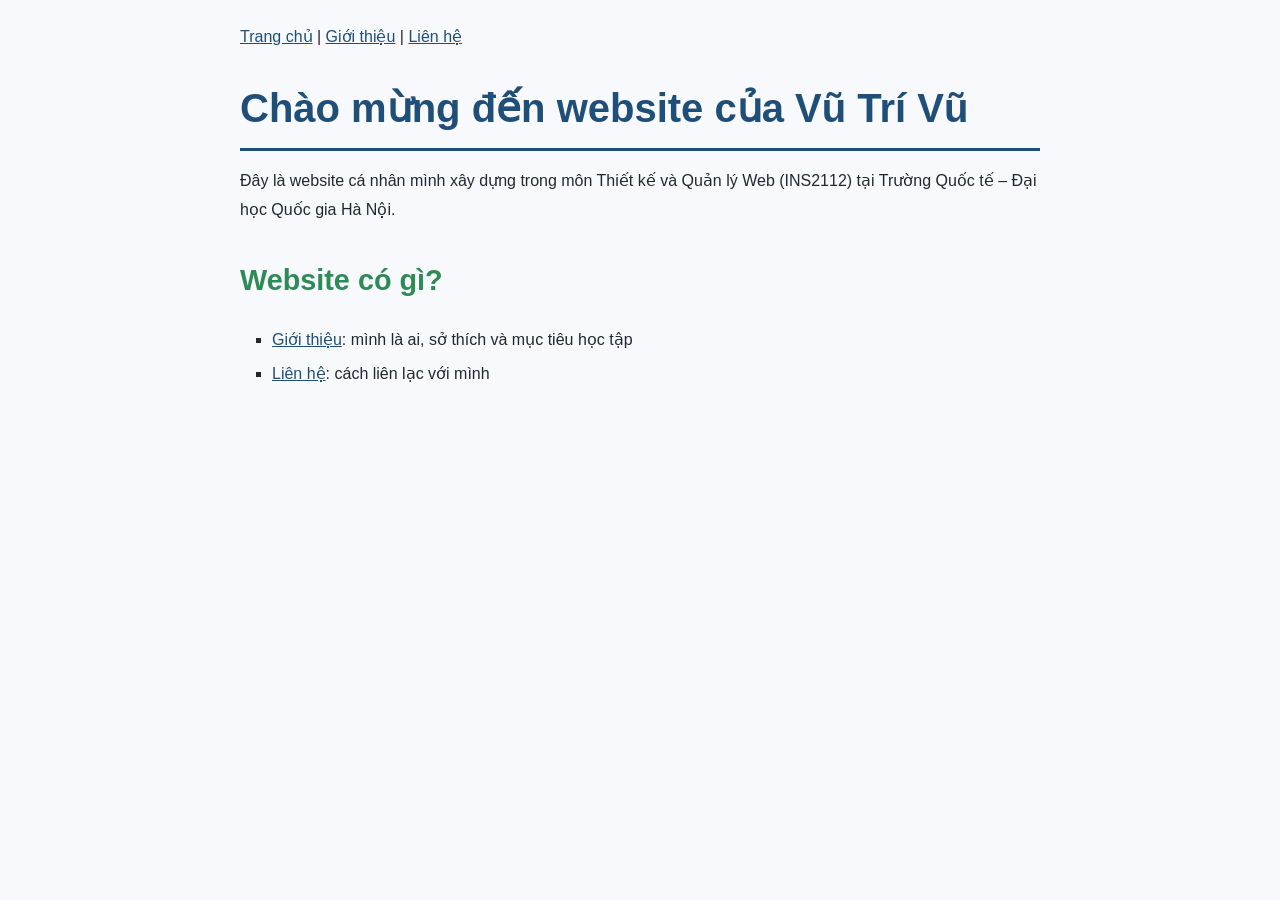
==== project/index.html @ 287aa69e "HW4: Add external CSS and style About page" ====
<!DOCTYPE html>
<html lang="vi">
<head>
    <meta charset="UTF-8">
    <meta name="viewport" content="width=device-width, initial-scale=1.0">
    <title>Trang chủ - Vũ Trí Vũ</title>
    <link rel="stylesheet" href="css/style.css">
</head>
<body>
    <nav>
        <a href="index.html">Trang chủ</a> |
        <a href="about.html">Giới thiệu</a> |
        <a href="contact.html">Liên hệ</a>
    </nav>

    <h1>Chào mừng đến website của Vũ Trí Vũ</h1>

    <p>Đây là website cá nhân mình xây dựng trong môn Thiết kế và Quản lý Web (INS2112) tại Trường Quốc tế – Đại học Quốc gia Hà Nội.</p>

    <h2>Website có gì?</h2>
    <ul>
        <li><a href="about.html">Giới thiệu</a>: mình là ai, sở thích và mục tiêu học tập</li>
        <li><a href="contact.html">Liên hệ</a>: cách liên lạc với mình</li>
    </ul>
</body>
</html>
---- project/css/style.css ----
/* ==========================================================
   style.css — Bài tập 4: Trang trí bằng External CSS
   Vị trí: project/css/style.css
   Được link từ about.html, index.html, contact.html bằng:
   <link rel="stylesheet" href="css/style.css">
   ========================================================== */


/* ---------- 1. BODY: nền tảng, mọi phần tử con kế thừa ---------- */
body {
  background-color: #f7f9fc;          /* nền sáng, dịu mắt */
  color: #222831;                     /* chữ gần đen -> tương phản tốt với nền */
  font-family: Arial, Verdana, sans-serif; /* thử Arial, không có thì Verdana, cuối cùng sans-serif */
  font-size: 16px;                    /* cỡ chữ mặc định cho cả trang */
  line-height: 1.6;                   /* giãn dòng chung */
  max-width: 800px;                   /* giới hạn độ rộng dòng chữ cho dễ đọc */
  margin: 0 auto;                     /* căn giữa nội dung trên màn hình rộng */
  padding: 24px;                      /* khoảng trống quanh nội dung */
}


/* ---------- 2. ĐỀ MỤC: ba cấp khác nhau rõ về cỡ và màu ---------- */
h1 {
  color: #1f4e79;                     /* xanh đậm */
  font-size: 2.5em;                   /* lớn nhất: 2.5 lần cỡ chữ gốc */
  margin-bottom: 16px;
  padding-bottom: 8px;
  border-bottom: 3px solid #1f4e79;   /* gạch chân bằng CSS, không dùng thẻ <u> */
}

h2 {
  color: #2e8b57;                     /* xanh lá - khác màu h1 */
  font-size: 1.8em;
  margin-top: 32px;                   /* tách các phần nội dung với nhau */
}

h3 {
  color: #c0392b;                     /* đỏ gạch - khác cả h1 và h2 */
  font-size: 1.3em;
  font-style: italic;                 /* thêm một kiểu khác: chữ nghiêng */
}


/* ---------- 3. ĐOẠN VĂN ---------- */
p {
  line-height: 1.8;                   /* giãn dòng thoải mái hơn */
  margin: 0 0 16px 0;                 /* trên 0, phải 0, dưới 16px, trái 0 */
}


/* ---------- 4. HÌNH ẢNH ---------- */
img {
  max-width: 100%;                    /* ảnh không bao giờ rộng hơn khung chứa */
  height: auto;                       /* giữ đúng tỉ lệ ảnh khi bị thu nhỏ */
  border: 2px solid #d0d7e2;          /* viền mảnh màu xám xanh */
  border-radius: 12px;                /* bo góc */
  padding: 4px;                       /* khoảng giữa ảnh và viền */
  margin: 16px 0;                     /* cách nội dung trên/dưới */
  background-color: #ffffff;
}


/* ---------- 5. DANH SÁCH ---------- */
ul {
  list-style-type: square;            /* đổi chấm tròn thành ô vuông */
  padding-left: 32px;
}

ol {
  list-style-type: decimal;           /* đánh số 1, 2, 3 */
  padding-left: 32px;
}

li {
  margin-bottom: 8px;                 /* giãn các mục trong danh sách */
}


/* ---------- (Thêm) LIÊN KẾT ---------- */
a {
  color: #1f4e79;
}

a:hover {
  color: #c0392b;                     /* đổi màu khi rê chuột qua */
}
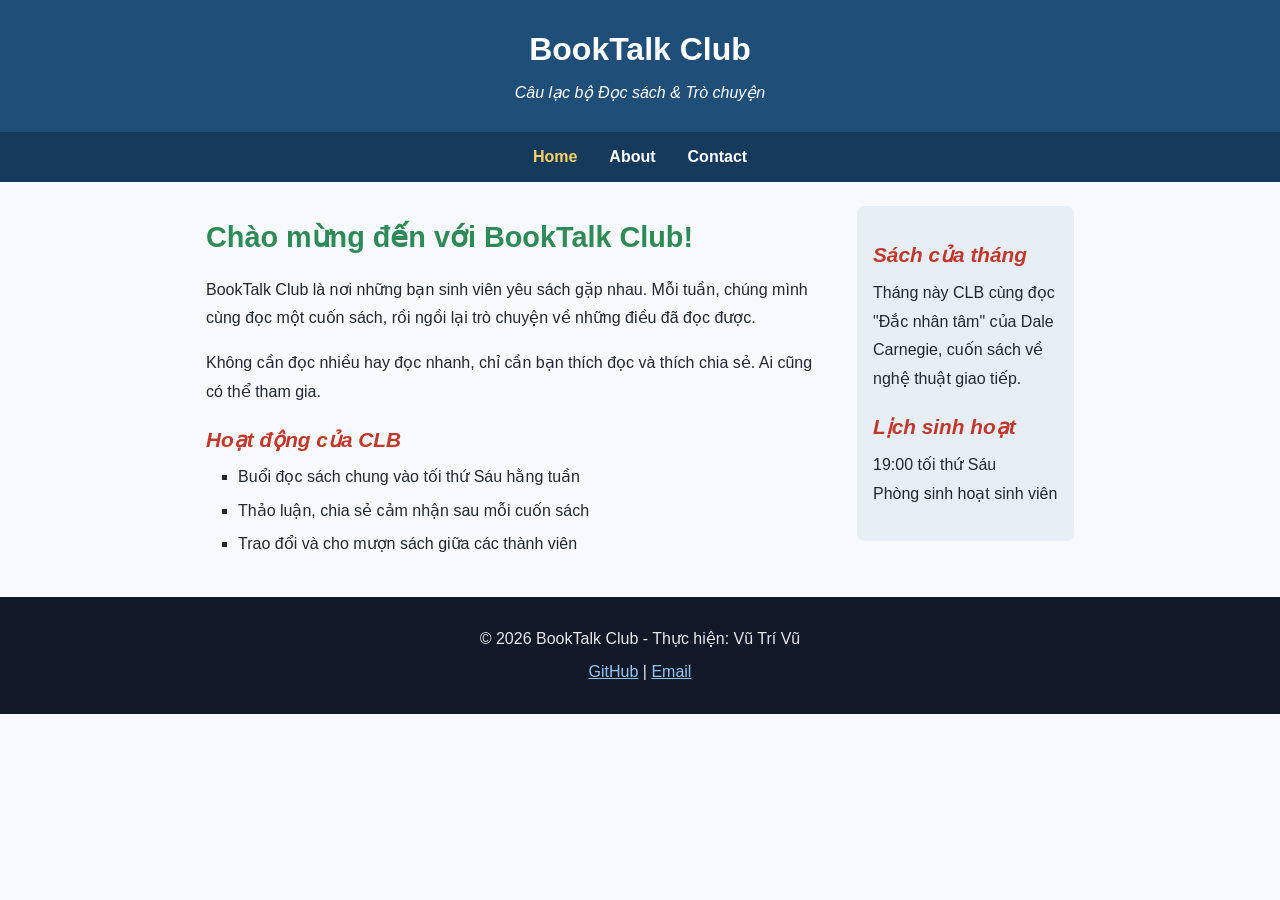
==== commit 81cb0d70: "HW5: Add semantic layout to index page" ====
--- a/project/index.html
+++ b/project/index.html
@@ -3,24 +3,59 @@
 <head>
     <meta charset="UTF-8">
     <meta name="viewport" content="width=device-width, initial-scale=1.0">
-    <title>Trang chủ - Vũ Trí Vũ</title>
+    <title>Trang chủ - BookTalk Club</title>
+    <!-- Liên kết tới file CSS dùng chung cho cả 3 trang -->
     <link rel="stylesheet" href="css/style.css">
 </head>
 <body>
+    <!-- HEADER: dải trên cùng, chứa tên câu lạc bộ -->
+    <header>
+        <h1>BookTalk Club</h1>
+        <p>Câu lạc bộ Đọc sách &amp; Trò chuyện</p>
+    </header>
+
+    <!-- NAV: thanh điều hướng, giống nhau ở cả 3 trang; class="active" đánh dấu trang hiện tại -->
     <nav>
-        <a href="index.html">Trang chủ</a> |
-        <a href="about.html">Giới thiệu</a> |
-        <a href="contact.html">Liên hệ</a>
+        <ul>
+            <li><a href="index.html" class="active">Home</a></li>
+            <li><a href="about.html">About</a></li>
+            <li><a href="contact.html">Contact</a></li>
+        </ul>
     </nav>
 
-    <h1>Chào mừng đến website của Vũ Trí Vũ</h1>
+    <!-- MAIN: nội dung chính, CSS chia thành 2 cột (article bên trái, aside bên phải) -->
+    <main class="two-columns">
+        <!-- Cột chính: giới thiệu câu lạc bộ -->
+        <article>
+            <h2>Chào mừng đến với BookTalk Club!</h2>
+            <p>BookTalk Club là nơi những bạn sinh viên yêu sách gặp nhau. Mỗi tuần, chúng mình cùng đọc một cuốn sách, rồi ngồi lại trò chuyện về những điều đã đọc được.</p>
+            <p>Không cần đọc nhiều hay đọc nhanh, chỉ cần bạn thích đọc và thích chia sẻ. Ai cũng có thể tham gia.</p>
 
-    <p>Đây là website cá nhân mình xây dựng trong môn Thiết kế và Quản lý Web (INS2112) tại Trường Quốc tế – Đại học Quốc gia Hà Nội.</p>
+            <h3>Hoạt động của CLB</h3>
+            <ul>
+                <li>Buổi đọc sách chung vào tối thứ Sáu hằng tuần</li>
+                <li>Thảo luận, chia sẻ cảm nhận sau mỗi cuốn sách</li>
+                <li>Trao đổi và cho mượn sách giữa các thành viên</li>
+            </ul>
+        </article>
 
-    <h2>Website có gì?</h2>
-    <ul>
-        <li><a href="about.html">Giới thiệu</a>: mình là ai, sở thích và mục tiêu học tập</li>
-        <li><a href="contact.html">Liên hệ</a>: cách liên lạc với mình</li>
-    </ul>
+        <!-- ASIDE: cột phụ bên phải, thông tin bổ sung -->
+        <aside>
+            <h3>Sách của tháng</h3>
+            <p>Tháng này CLB cùng đọc "Đắc nhân tâm" của Dale Carnegie, cuốn sách về nghệ thuật giao tiếp.</p>
+
+            <h3>Lịch sinh hoạt</h3>
+            <p>19:00 tối thứ Sáu<br>Phòng sinh hoạt sinh viên</p>
+        </aside>
+    </main>
+
+    <!-- FOOTER: bản quyền và liên kết mạng xã hội -->
+    <footer>
+        <p>&copy; 2026 BookTalk Club - Thực hiện: Vũ Trí Vũ</p>
+        <p>
+            <a href="https://github.com/vtvgamingtv-svg">GitHub</a> |
+            <a href="mailto:vtvgamingtv@gmail.com">Email</a>
+        </p>
+    </footer>
 </body>
-</html>+</html>
--- a/project/css/style.css
+++ b/project/css/style.css
@@ -1,86 +1,188 @@
 /* ==========================================================
-   style.css — Bài tập 4: Trang trí bằng External CSS
-   Vị trí: project/css/style.css
-   Được link từ about.html, index.html, contact.html bằng:
-   <link rel="stylesheet" href="css/style.css">
+   style.css — dùng chung cho index.html, about.html, contact.html
+   Buổi 4: màu sắc, font chữ, khoảng cách
+   Buổi 5: bố cục header / nav / main / aside / footer
    ========================================================== */
 
 
-/* ---------- 1. BODY: nền tảng, mọi phần tử con kế thừa ---------- */
-body {
-  background-color: #f7f9fc;          /* nền sáng, dịu mắt */
-  color: #222831;                     /* chữ gần đen -> tương phản tốt với nền */
-  font-family: Arial, Verdana, sans-serif; /* thử Arial, không có thì Verdana, cuối cùng sans-serif */
-  font-size: 16px;                    /* cỡ chữ mặc định cho cả trang */
-  line-height: 1.6;                   /* giãn dòng chung */
-  max-width: 800px;                   /* giới hạn độ rộng dòng chữ cho dễ đọc */
-  margin: 0 auto;                     /* căn giữa nội dung trên màn hình rộng */
-  padding: 24px;                      /* khoảng trống quanh nội dung */
+/* ---------- 0. DỌN DẸP CHUNG (Buổi 5) ---------- */
+* {
+    margin: 0;                      /* bỏ khoảng cách mặc định của trình duyệt */
+    padding: 0;
+    box-sizing: border-box;         /* width tính luôn cả padding -> chia cột không bị tràn */
 }
 
 
-/* ---------- 2. ĐỀ MỤC: ba cấp khác nhau rõ về cỡ và màu ---------- */
+/* ---------- 1. BODY ---------- */
+body {
+    margin: 0;                      /* bỏ margin mặc định -> header, footer sát mép */
+    width: 100%;                    /* bố cục chiếm full chiều rộng */
+    background-color: #f7f9fc;      /* nền sáng, dịu mắt */
+    color: #222831;                 /* chữ gần đen, tương phản tốt */
+    font-family: Arial, Verdana, sans-serif;
+    font-size: 16px;
+    line-height: 1.6;
+}
+
+
+/* ---------- 2. ĐỀ MỤC, ĐOẠN VĂN, ẢNH, DANH SÁCH (Buổi 4) ---------- */
 h1 {
-  color: #1f4e79;                     /* xanh đậm */
-  font-size: 2.5em;                   /* lớn nhất: 2.5 lần cỡ chữ gốc */
-  margin-bottom: 16px;
-  padding-bottom: 8px;
-  border-bottom: 3px solid #1f4e79;   /* gạch chân bằng CSS, không dùng thẻ <u> */
+    color: #1f4e79;
+    font-size: 2.5em;
+    margin-bottom: 16px;
+    padding-bottom: 8px;
+    border-bottom: 3px solid #1f4e79;
 }
 
 h2 {
-  color: #2e8b57;                     /* xanh lá - khác màu h1 */
-  font-size: 1.8em;
-  margin-top: 32px;                   /* tách các phần nội dung với nhau */
+    color: #2e8b57;
+    font-size: 1.8em;
+    margin: 8px 0 16px 0;
 }
 
 h3 {
-  color: #c0392b;                     /* đỏ gạch - khác cả h1 và h2 */
-  font-size: 1.3em;
-  font-style: italic;                 /* thêm một kiểu khác: chữ nghiêng */
+    color: #c0392b;
+    font-size: 1.3em;
+    font-style: italic;
+    margin: 16px 0 8px 0;
+}
+
+p {
+    line-height: 1.8;
+    margin: 0 0 16px 0;
+}
+
+img {
+    max-width: 100%;                /* ảnh không tràn khung */
+    height: auto;
+    border: 2px solid #d0d7e2;
+    border-radius: 12px;
+    padding: 4px;
+    margin: 16px 0;
+    background-color: #ffffff;
+}
+
+ul {
+    list-style-type: square;
+    padding-left: 32px;
+    margin-bottom: 16px;
+}
+
+ol {
+    list-style-type: decimal;
+    padding-left: 32px;
+    margin-bottom: 16px;
+}
+
+li {
+    margin-bottom: 8px;
+}
+
+a {
+    color: #1f4e79;
+}
+
+a:hover {
+    color: #c0392b;
 }
 
 
-/* ---------- 3. ĐOẠN VĂN ---------- */
-p {
-  line-height: 1.8;                   /* giãn dòng thoải mái hơn */
-  margin: 0 0 16px 0;                 /* trên 0, phải 0, dưới 16px, trái 0 */
+/* ---------- 3. HEADER (Buổi 5) ---------- */
+header {
+    background-color: #1f4e79;      /* nền xanh đậm */
+    color: #ffffff;                 /* chữ trắng */
+    padding: 24px 16px;             /* trên-dưới 24px, trái-phải 16px */
+    text-align: center;             /* căn giữa */
+}
+
+header h1 {
+    color: #ffffff;                 /* ghi đè màu xanh của h1 thường */
+    font-size: 2em;
+    border-bottom: none;            /* bỏ gạch chân của h1 thường */
+    margin: 0;
+    padding: 0;
+}
+
+header p {
+    margin: 4px 0 0 0;
+    font-style: italic;
 }
 
 
-/* ---------- 4. HÌNH ẢNH ---------- */
-img {
-  max-width: 100%;                    /* ảnh không bao giờ rộng hơn khung chứa */
-  height: auto;                       /* giữ đúng tỉ lệ ảnh khi bị thu nhỏ */
-  border: 2px solid #d0d7e2;          /* viền mảnh màu xám xanh */
-  border-radius: 12px;                /* bo góc */
-  padding: 4px;                       /* khoảng giữa ảnh và viền */
-  margin: 16px 0;                     /* cách nội dung trên/dưới */
-  background-color: #ffffff;
+/* ---------- 4. NAV - THANH ĐIỀU HƯỚNG (Buổi 5) ---------- */
+nav {
+    background-color: #163a5c;      /* xanh tối hơn header */
+}
+
+nav ul {
+    list-style: none;               /* bỏ dấu chấm đầu dòng */
+    display: flex;                  /* xếp các mục theo hàng ngang */
+    justify-content: center;        /* căn giữa hàng menu */
+    gap: 32px;                      /* khoảng cách giữa các liên kết */
+    padding: 12px 16px;
+    margin: 0;
+}
+
+nav li {
+    margin: 0;                      /* bỏ margin-bottom của li thường */
+}
+
+nav a {
+    color: #ffffff;
+    text-decoration: none;          /* bỏ gạch chân link */
+    font-weight: bold;
+}
+
+nav a:hover,
+nav a.active {
+    color: #ffd166;                 /* vàng: đang rê chuột hoặc đang ở trang này */
 }
 
 
-/* ---------- 5. DANH SÁCH ---------- */
-ul {
-  list-style-type: square;            /* đổi chấm tròn thành ô vuông */
-  padding-left: 32px;
+/* ---------- 5. MAIN - VÙNG NỘI DUNG CHÍNH (Buổi 5) ---------- */
+main {
+    max-width: 900px;               /* không căng quá rộng trên màn hình lớn */
+    margin: 0 auto;                 /* căn giữa */
+    padding: 24px 16px;             /* khoảng cách hai bên */
 }
 
-ol {
-  list-style-type: decimal;           /* đánh số 1, 2, 3 */
-  padding-left: 32px;
+/* Trang chủ: main chia thành 2 cột */
+main.two-columns {
+    display: flex;                  /* các con của main xếp cạnh nhau */
+    justify-content: space-between; /* đẩy 2 cột ra 2 bên, khoảng trống ở giữa */
+    align-items: flex-start;        /* 2 cột cao theo nội dung của mình */
 }
 
-li {
-  margin-bottom: 8px;                 /* giãn các mục trong danh sách */
+main.two-columns article {
+    width: 70%;                     /* cột chính bên trái */
+}
+
+main.two-columns aside {
+    width: 25%;                     /* cột phụ bên phải, 5% còn lại là khe hở */
 }
 
 
-/* ---------- (Thêm) LIÊN KẾT ---------- */
-a {
-  color: #1f4e79;
+/* ---------- 6. ASIDE - CỘT PHỤ (Buổi 5) ---------- */
+aside {
+    background-color: #e8eef6;      /* nền xanh nhạt để tách khỏi cột chính */
+    padding: 16px;
+    border-radius: 8px;
 }
 
-a:hover {
-  color: #c0392b;                     /* đổi màu khi rê chuột qua */
+
+/* ---------- 7. FOOTER (Buổi 5) ---------- */
+footer {
+    background-color: #111827;      /* gần đen - khác màu header */
+    color: #e5e7eb;
+    text-align: center;
+    padding: 24px 16px;
+    clear: both;                    /* nếu chia cột bằng float, footer không bị trèo lên */
+}
+
+footer p {
+    margin: 4px 0;
+}
+
+footer a {
+    color: #93c5fd;
 }
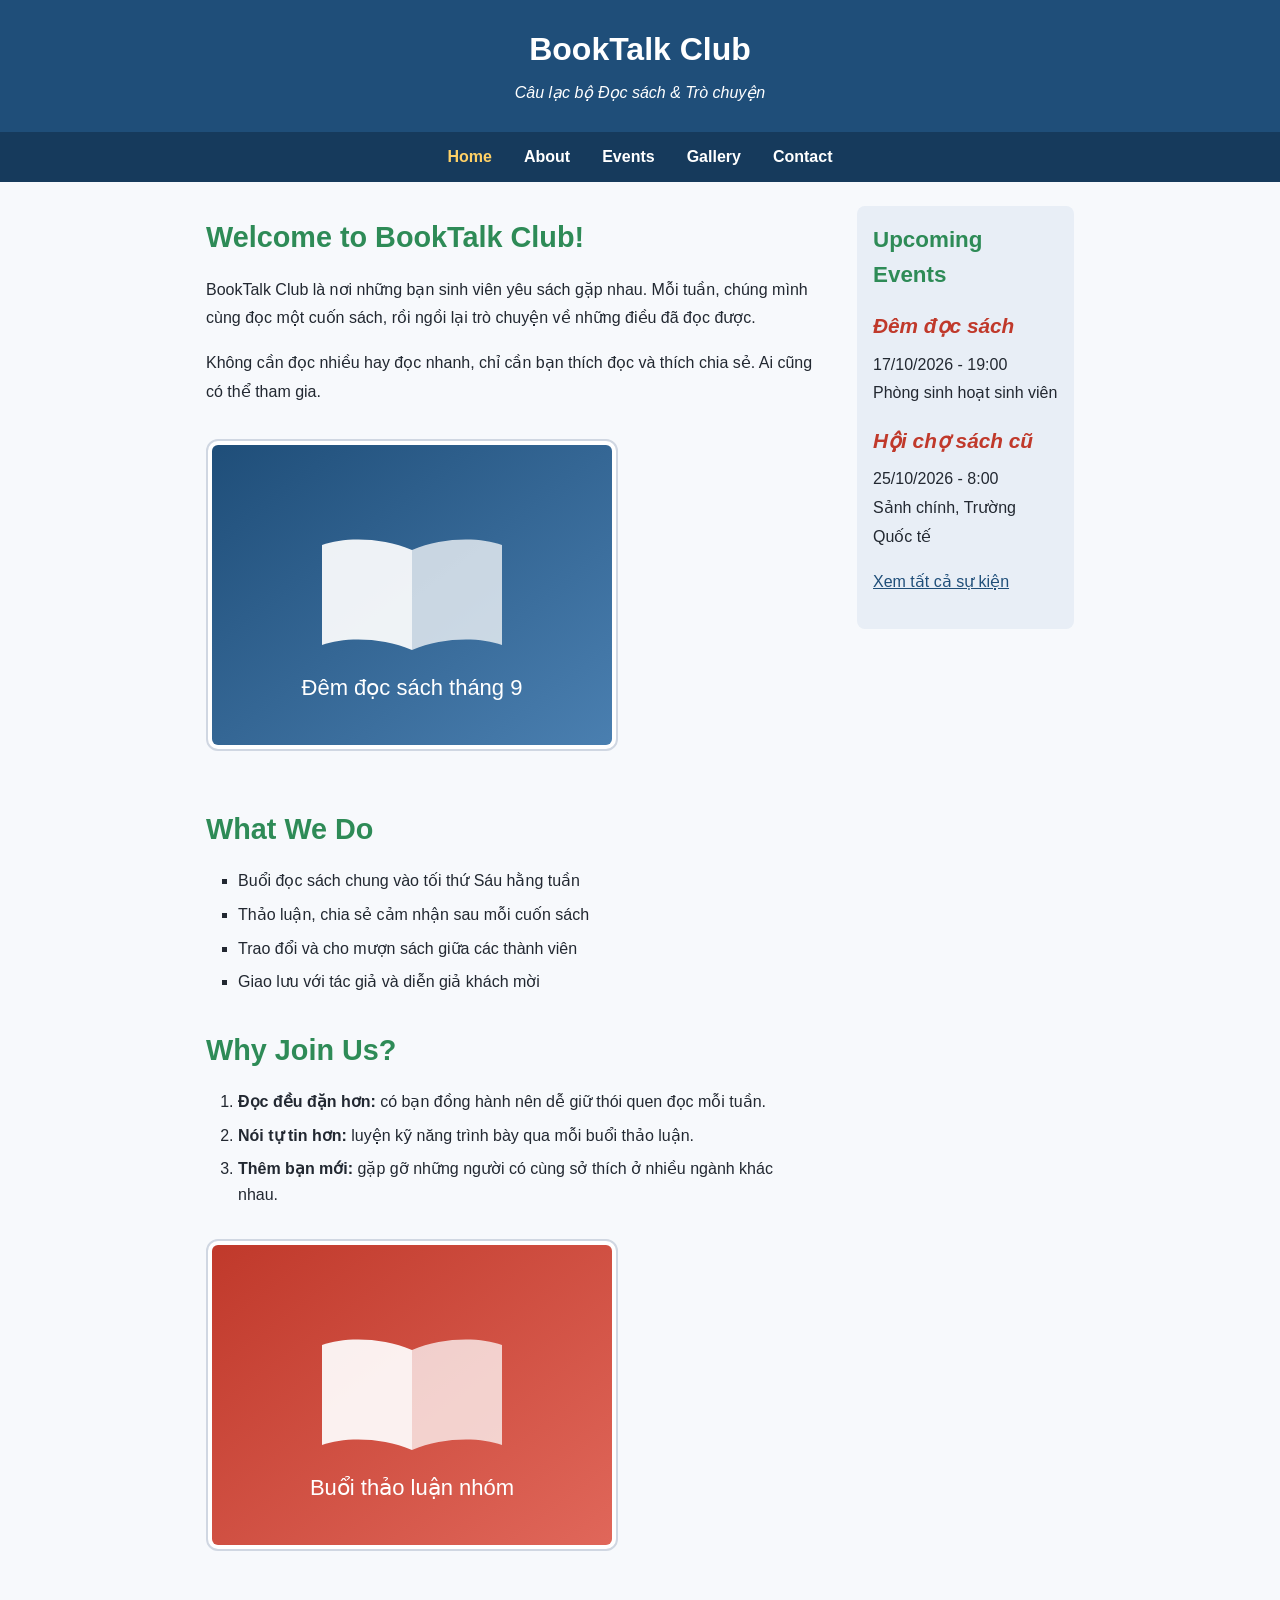
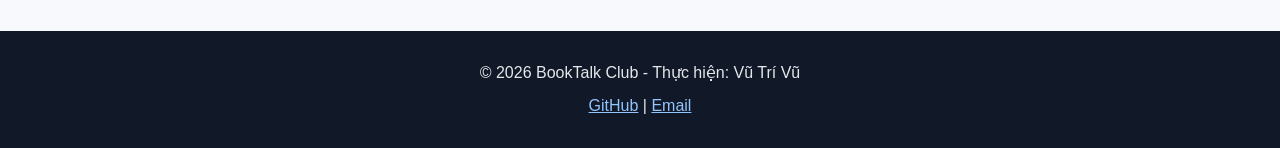
==== commit c0aa879b: "HW6: Complete 3-page mini-site with navigation" ====
--- a/project/index.html
+++ b/project/index.html
@@ -3,7 +3,7 @@
 <head>
     <meta charset="UTF-8">
     <meta name="viewport" content="width=device-width, initial-scale=1.0">
-    <title>Trang chủ - BookTalk Club</title>
+    <title>BookTalk Club - Trang chủ</title>
     <!-- Liên kết tới file CSS dùng chung cho cả 3 trang -->
     <link rel="stylesheet" href="css/style.css">
 </head>
@@ -19,33 +19,57 @@
         <ul>
             <li><a href="index.html" class="active">Home</a></li>
             <li><a href="about.html">About</a></li>
+            <li><a href="events.html">Events</a></li>
+            <li><a href="gallery.html">Gallery</a></li>
             <li><a href="contact.html">Contact</a></li>
         </ul>
     </nav>
 
     <!-- MAIN: nội dung chính, CSS chia thành 2 cột (article bên trái, aside bên phải) -->
     <main class="two-columns">
-        <!-- Cột chính: giới thiệu câu lạc bộ -->
+        <!-- Cột chính: các phần giới thiệu, mỗi phần mở đầu bằng một h2 -->
         <article>
-            <h2>Chào mừng đến với BookTalk Club!</h2>
-            <p>BookTalk Club là nơi những bạn sinh viên yêu sách gặp nhau. Mỗi tuần, chúng mình cùng đọc một cuốn sách, rồi ngồi lại trò chuyện về những điều đã đọc được.</p>
-            <p>Không cần đọc nhiều hay đọc nhanh, chỉ cần bạn thích đọc và thích chia sẻ. Ai cũng có thể tham gia.</p>
+            <!-- Phần 1: Chào mừng -->
+            <section>
+                <h2>Welcome to BookTalk Club!</h2>
+                <p>BookTalk Club là nơi những bạn sinh viên yêu sách gặp nhau. Mỗi tuần, chúng mình cùng đọc một cuốn sách, rồi ngồi lại trò chuyện về những điều đã đọc được.</p>
+                <p>Không cần đọc nhiều hay đọc nhanh, chỉ cần bạn thích đọc và thích chia sẻ. Ai cũng có thể tham gia.</p>
+                <img src="images/gallery-1.svg" alt="Buổi đọc sách buổi tối của BookTalk Club">
+            </section>
 
-            <h3>Hoạt động của CLB</h3>
-            <ul>
-                <li>Buổi đọc sách chung vào tối thứ Sáu hằng tuần</li>
-                <li>Thảo luận, chia sẻ cảm nhận sau mỗi cuốn sách</li>
-                <li>Trao đổi và cho mượn sách giữa các thành viên</li>
-            </ul>
+            <!-- Phần 2: CLB làm gì -->
+            <section>
+                <h2>What We Do</h2>
+                <ul>
+                    <li>Buổi đọc sách chung vào tối thứ Sáu hằng tuần</li>
+                    <li>Thảo luận, chia sẻ cảm nhận sau mỗi cuốn sách</li>
+                    <li>Trao đổi và cho mượn sách giữa các thành viên</li>
+                    <li>Giao lưu với tác giả và diễn giả khách mời</li>
+                </ul>
+            </section>
+
+            <!-- Phần 3: Ba lợi ích khi tham gia -->
+            <section>
+                <h2>Why Join Us?</h2>
+                <ol>
+                    <li><strong>Đọc đều đặn hơn:</strong> có bạn đồng hành nên dễ giữ thói quen đọc mỗi tuần.</li>
+                    <li><strong>Nói tự tin hơn:</strong> luyện kỹ năng trình bày qua mỗi buổi thảo luận.</li>
+                    <li><strong>Thêm bạn mới:</strong> gặp gỡ những người có cùng sở thích ở nhiều ngành khác nhau.</li>
+                </ol>
+                <img src="images/gallery-3.svg" alt="Các thành viên thảo luận nhóm">
+            </section>
         </article>
 
-        <!-- ASIDE: cột phụ bên phải, thông tin bổ sung -->
+        <!-- ASIDE: cột phụ bên phải, các sự kiện sắp tới -->
         <aside>
-            <h3>Sách của tháng</h3>
-            <p>Tháng này CLB cùng đọc "Đắc nhân tâm" của Dale Carnegie, cuốn sách về nghệ thuật giao tiếp.</p>
+            <h2>Upcoming Events</h2>
+            <h3>Đêm đọc sách</h3>
+            <p>17/10/2026 - 19:00<br>Phòng sinh hoạt sinh viên</p>
 
-            <h3>Lịch sinh hoạt</h3>
-            <p>19:00 tối thứ Sáu<br>Phòng sinh hoạt sinh viên</p>
+            <h3>Hội chợ sách cũ</h3>
+            <p>25/10/2026 - 8:00<br>Sảnh chính, Trường Quốc tế</p>
+
+            <p><a href="events.html">Xem tất cả sự kiện</a></p>
         </aside>
     </main>
 
--- a/project/css/style.css
+++ b/project/css/style.css
@@ -185,4 +185,176 @@
 
 footer a {
     color: #93c5fd;
-}+}
+
+/* ==========================================================
+   BUỔI 6: WEBSITE NHIỀU TRANG
+   Event card, nút bấm, bảng kẻ sọc, gallery, form
+   ========================================================== */
+
+
+/* ---------- 8. EVENT CARD - THẺ SỰ KIỆN ---------- */
+.event-card {
+    background-color: #ffffff;
+    border-left: 5px solid #1f4e79;     /* viền trái làm điểm nhấn */
+    border-radius: 6px;
+    padding: 16px 20px;
+    margin-bottom: 20px;                /* các thẻ xếp dọc, cách nhau 20px */
+    box-shadow: 0 2px 6px rgba(0, 0, 0, 0.08);
+}
+
+.event-card h3 {
+    margin-top: 0;
+}
+
+.event-date {
+    color: #1f4e79;                     /* chữ xanh */
+    font-weight: bold;                  /* in đậm */
+    margin-bottom: 4px;
+}
+
+.event-location {
+    color: #6b7280;                     /* chữ xám */
+    font-style: italic;                 /* in nghiêng */
+    margin-bottom: 8px;
+}
+
+
+/* ---------- 9. NÚT BẤM (.btn) ---------- */
+.btn {
+    display: inline-block;              /* link nhưng có padding như một cái nút */
+    background-color: #1f4e79;
+    color: #ffffff;
+    padding: 8px 18px;
+    border-radius: 6px;
+    text-decoration: none;              /* bỏ gạch chân link */
+    font-weight: bold;
+}
+
+.btn:hover {
+    background-color: #c0392b;          /* đổi màu khi rê chuột */
+    color: #ffffff;
+}
+
+
+/* ---------- 10. BẢNG KẺ SỌC (ZEBRA STRIPING) ---------- */
+table {
+    width: 100%;
+    border-collapse: collapse;          /* gộp viền 2 ô cạnh nhau thành 1 */
+    margin: 16px 0 24px 0;
+    background-color: #ffffff;
+}
+
+th,
+td {
+    border: 1px solid #d0d7e2;
+    padding: 10px 12px;
+    text-align: left;
+}
+
+th {
+    background-color: #1f4e79;          /* hàng tiêu đề nền xanh đậm */
+    color: #ffffff;
+}
+
+tr:nth-child(even) {
+    background-color: #eef3f9;          /* hàng chẵn tô nền nhạt -> sọc ngựa vằn */
+}
+
+
+/* ---------- 11. GALLERY - LƯỚI ẢNH BẰNG FLEXBOX ---------- */
+.gallery {
+    display: flex;
+    flex-wrap: wrap;                    /* hết chỗ thì ảnh tự xuống hàng */
+    gap: 15px;                          /* khoảng cách giữa các ảnh */
+}
+
+.gallery-item {
+    flex: 1 1 250px;                    /* bắt đầu 250px, được giãn ra hoặc co lại -> 3 ảnh mỗi hàng */
+    border-radius: 8px;
+    overflow: hidden;                   /* cắt phần ảnh tràn ra ngoài góc bo */
+    box-shadow: 0 2px 8px rgba(0, 0, 0, 0.1);
+    background-color: #ffffff;
+}
+
+.gallery-item img {
+    width: 100%;
+    height: auto;
+    display: block;                     /* bỏ khoảng hở 4px dưới ảnh inline */
+    margin: 0;                          /* ghi đè style img chung của buổi 4 */
+    padding: 0;
+    border: none;
+    border-radius: 0;
+}
+
+.gallery-item p {
+    padding: 8px 12px;
+    margin: 0;
+    font-size: 0.9em;
+    text-align: center;
+}
+
+
+/* ---------- 12. FORM LIÊN HỆ ---------- */
+form {
+    background-color: #ffffff;
+    padding: 20px;
+    border-radius: 8px;
+    box-shadow: 0 2px 6px rgba(0, 0, 0, 0.08);
+    margin-top: 16px;
+}
+
+label {
+    display: block;                     /* label nằm riêng một dòng, phía trên ô nhập */
+    font-weight: bold;
+    margin-bottom: 6px;
+}
+
+input,
+textarea {
+    width: 100%;
+    padding: 10px;
+    border: 1px solid #d0d7e2;
+    border-radius: 6px;
+    font-family: inherit;               /* dùng cùng font với cả trang */
+    font-size: 1em;
+    margin-bottom: 16px;
+}
+
+input:focus,
+textarea:focus {
+    outline: none;
+    border-color: #1f4e79;              /* ô đang gõ có viền xanh */
+    box-shadow: 0 0 0 3px rgba(31, 78, 121, 0.2);
+}
+
+button {
+    background-color: #1f4e79;
+    color: #ffffff;
+    border: none;
+    padding: 10px 24px;
+    border-radius: 6px;
+    font-size: 1em;
+    font-weight: bold;
+    cursor: pointer;                    /* con trỏ hình bàn tay */
+}
+
+button:hover {
+    background-color: #c0392b;
+}
+
+
+/* ==========================================================
+   BUỔI 6: TRANG CHỦ NHIỀU PHẦN
+   ========================================================== */
+
+/* Mỗi section là một phần riêng của trang chủ, có khoảng cách phía dưới */
+section {
+    margin-bottom: 32px;
+}
+
+/* Tiêu đề h2 trong aside nhỏ hơn h2 thường cho vừa cột hẹp */
+aside h2 {
+    font-size: 1.4em;
+    margin-top: 0;
+}
